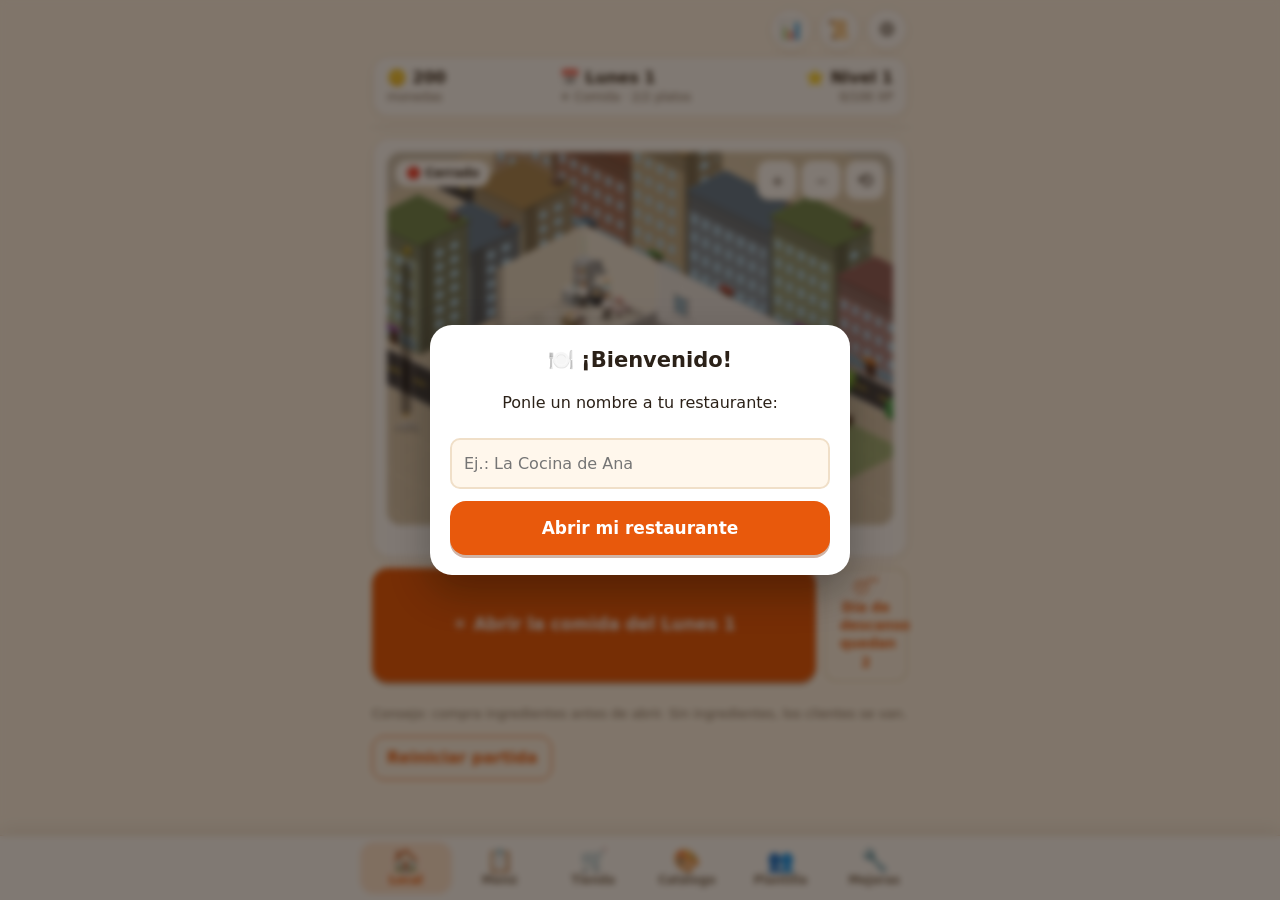
==== app/index.html @ e8a882a8 "Versión 13: guardado a prueba de errores, más fluida, nueva interfaz e icono - Guardado: mismas clav" ====
<!DOCTYPE html>
<html lang="es">
<head>
<meta charset="utf-8">
<meta name="viewport" content="width=device-width, initial-scale=1, viewport-fit=cover">
<title>Mi Restaurante</title>
<meta name="description" content="Juego de gestión de restaurante">
<meta name="theme-color" content="#e8590c">
<meta name="color-scheme" content="light dark">
<!-- PWA / iPhone -->
<meta name="mobile-web-app-capable" content="yes">
<meta name="apple-mobile-web-app-capable" content="yes">
<meta name="apple-mobile-web-app-title" content="Mi Restaurante">
<meta name="apple-mobile-web-app-status-bar-style" content="default">
<link rel="manifest" href="manifest.webmanifest">
<link rel="icon" type="image/png" sizes="32x32" href="favicon-32-v3.png">
<link rel="icon" type="image/png" sizes="64x64" href="favicon-64-v3.png">
<link rel="apple-touch-icon" sizes="180x180" href="apple-touch-icon-v3.png">
<!-- Estilos: estilos.css = dibujo del local; interfaz.css = botones, ventanas y pestañas -->
<link rel="stylesheet" href="css/estilos.css">
<link rel="stylesheet" href="css/interfaz.css">
</head>
<body>
<header class="cab">
  <div class="cab-fila"><div class="rn" id="rn" onclick="askName()"></div><div class="hbtn" id="hbtn"></div></div>
  <div class="top" id="top"></div>
</header>
<main id="view"></main>
<nav class="tabs" id="tabs"></nav>
<div id="toasts" aria-live="polite"></div>
<div id="nm" class="ov" style="display:none"><div class="box"><h2>🍽️ ¡Bienvenido!</h2><p>Ponle un nombre a tu restaurante:</p><input id="nmi" maxlength="24" placeholder="Ej.: La Cocina de Ana" onkeydown="if(event.key==='Enter')setName()"><button class="big" onclick="setName()">Abrir mi restaurante</button></div></div>
<div id="rs" class="ov" style="display:none"><div class="box"><h2>¿Reiniciar la partida?</h2><p>Se borrará todo tu progreso y empezarás de cero.</p><p class="mut">Por si te arrepientes, se guarda una copia automática en ⚙️ Ajustes → Copias automáticas.</p><button class="big" onclick="resetGo()">Sí, reiniciar</button><button class="s ancho" onclick="cerrarVentana('rs')">Cancelar</button></div></div>
<!-- Código del juego (el orden importa: cada archivo usa lo definido en los anteriores) -->
<script src="js/datos.js"></script>
<script src="js/comun.js"></script>
<script src="js/guardado.js"></script>
<script src="js/tienda.js"></script>
<script src="js/personal.js"></script>
<script src="js/mejoras.js"></script>
<script src="js/eventos.js"></script>
<script src="js/servicio.js"></script>
<script src="js/escena.js"></script>
<script src="js/muebles.js"></script>
<script src="js/partida.js"></script>
<script src="js/cocina.js"></script>
<script src="js/ciudad.js"></script>
<script src="js/recetas.js"></script>
<script src="js/vista.js"></script>
<script src="js/catalogo.js"></script>
<script src="js/simulacion.js"></script>
<script src="js/interfaz.js"></script>
<script src="js/audio.js"></script>
<script src="js/ajustes.js"></script>
<script src="js/misiones.js"></script>
<script src="js/estadisticas.js"></script>
<script src="js/inicio.js"></script>
<!-- Service worker: juego sin conexión y actualizaciones automáticas -->
<script src="js/actualizacion.js"></script>
</body>
</html>
---- app/css/estilos.css ----
:root {
  --bg: #fff7ec;
  --card: #ffffff;
  --tx: #2b2118;
  --mut: #7a6a5a;
  --ac: #e8590c;
  --ok: #2f9e44;
  --bad: #c92a2a;
  --bd: #f0dfc8;
  box-sizing: border-box;
  padding-top: env(safe-area-inset-top, 0px);
  padding-bottom: env(safe-area-inset-bottom, 0px);
}

@media (prefers-color-scheme: dark) {
  :root:not([data-theme="light"]) {
    --bg: #1d1812;
    --card: #2a231b;
    --tx: #f5ebdd;
    --mut: #b8a68f;
    --ac: #ff922b;
    --ok: #69db7c;
    --bad: #ff8787;
    --bd: #3d3328;
  }
}

:root[data-theme="dark"] {
  --bg: #1d1812;
  --card: #2a231b;
  --tx: #f5ebdd;
  --mut: #b8a68f;
  --ac: #ff922b;
  --ok: #69db7c;
  --bad: #ff8787;
  --bd: #3d3328;
}

* {
  box-sizing: border-box;
}

html {
  scroll-padding-top: env(safe-area-inset-top, 0px);
}

body {
  background: var(--bg);
  color: var(--tx);
  font-family:
    system-ui,
    -apple-system,
    "Segoe UI",
    Roboto,
    sans-serif;
  max-width: 560px;
  margin: 0 auto;
  padding: 12px 12px 40px;
}

.top {
  display: flex;
  justify-content: space-between;
  gap: 8px;
  background: var(--card);
  border: 1px solid var(--bd);
  border-radius: 14px;
  padding: 10px 12px;
  font-weight: 700;
}

.top small {
  display: block;
  color: var(--mut);
  font-weight: 400;
  font-size: 11px;
}

.tabs {
  display: flex;
  gap: 6px;
  margin: 12px 0;
}

.tabs button.on {
  background: var(--ac);
  color: #fff;
  border-color: var(--ac);
}

.card {
  background: var(--card);
  border: 1px solid var(--bd);
  border-radius: 14px;
  padding: 12px;
  margin-bottom: 10px;
}

.row {
  display: flex;
  align-items: center;
  justify-content: space-between;
  gap: 8px;
}

.row + .row {
  margin-top: 10px;
}

.big {
  width: 100%;
  padding: 14px;
  font-size: 17px;
  font-weight: 700;
  background: var(--ac);
  color: #fff;
  border: 0;
  border-radius: 14px;
}

button.s {
  padding: 8px 12px;
  border-radius: 10px;
  border: 1px solid var(--ac);
  background: transparent;
  color: var(--ac);
  font-weight: 600;
}

button:disabled {
  opacity: 0.4;
}

.room {
  display: grid;
  grid-template-columns: repeat(4, 1fr);
  gap: 8px;
  text-align: center;
  font-size: 30px;
  padding: 8px 0;
}

.mut {
  color: var(--mut);
  font-size: 13px;
}

.ok {
  color: var(--ok);
}

.bad {
  color: var(--bad);
}

.dish {
  border: 2px solid var(--bd);
  border-radius: 12px;
  padding: 10px;
}

.dish.sel {
  border-color: #a63d00;
  border-width: 4px;
  padding: 6px;
  background: #ffe2c4;
  box-shadow: 0 2px 8px rgba(120, 45, 0, 0.35);
}

.dish.un {
  border-color: #d08a4a;
  border-width: 3px;
  padding: 7px;
}

@media (prefers-color-scheme: dark) {
  :root:not([data-theme="light"]) .dish.sel {
    border-color: #ffb06a;
    background: #4a2c14;
    box-shadow: 0 2px 8px rgba(255, 176, 106, 0.25);
  }
  :root:not([data-theme="light"]) .dish.un {
    border-color: #a8703c;
  }
}

:root[data-theme="dark"] .dish.sel {
  border-color: #ffb06a;
  background: #4a2c14;
  box-shadow: 0 2px 8px rgba(255, 176, 106, 0.25);
}

:root[data-theme="dark"] .dish.un {
  border-color: #a8703c;
}

.tabs button {
  flex: 1;
  border: 1px solid var(--bd);
  background: var(--card);
  color: var(--tx);
  border-radius: 12px;
  font-size: 11px;
  padding: 7px 0;
  line-height: 1.35;
  min-width: 0;
  white-space: nowrap;
}

.tabs button br + * {
}

img.i {
  vertical-align: middle;
}

.fl,
.wl {
  position: absolute;
}

.w1 {
  left: 0;
  top: -120px;
  width: 320px;
  height: 120px;
  transform-origin: 50% 100%;
  transform: rotateX(-90deg);
  filter: brightness(0.95);
}

.w2 {
  left: -120px;
  top: 0;
  width: 120px;
  height: 320px;
  transform-origin: 100% 50%;
  transform: rotateY(90deg);
  filter: brightness(0.8);
}

.b {
  position: absolute;
  width: 0;
  height: 0;
  transform-style: preserve-3d;
}

.b i {
  position: absolute;
  background: var(--c);
  display: block;
}

.chips {
  display: flex;
  gap: 6px;
  overflow-x: auto;
  margin-bottom: 10px;
  padding-bottom: 4px;
}

.chips button {
  flex: none;
  padding: 8px 12px;
  border-radius: 20px;
  border: 1px solid var(--bd);
  background: var(--card);
  color: var(--tx);
}

.chips button.on {
  background: var(--ac);
  color: #fff;
  border-color: var(--ac);
}

.grid {
  display: grid;
  grid-template-columns: repeat(2, 1fr);
  gap: 10px;
}

.item {
  text-align: center;
  margin: 0;
}

.item b {
  display: block;
  margin-top: 4px;
}

#bk,
#rf {
  pointer-events: none;
}

#bkw,
#rfw,
#wd,
#crowd {
  position: absolute;
  left: 0;
  top: 0;
  width: 0;
  height: 0;
  transform-style: preserve-3d;
}

.ln {
  position: absolute;
  left: -600px;
  top: 390px;
  width: 1500px;
  height: 4px;
  transform: translateZ(-0.4px);
  background: repeating-linear-gradient(
    90deg,
    #f4d03f 0 28px,
    transparent 28px 56px
  );
}

.pp {
  position: absolute;
  left: -15px;
  top: -56px;
  width: 30px;
  height: 56px;
  transform-origin: 50% 100%;
  text-align: center;
}

.pp .em {
  display: block;
  line-height: 34px;
  margin-top: 22px;
}

.sh {
  position: absolute;
  left: 3px;
  bottom: -2px;
  width: 24px;
  height: 8px;
  border-radius: 50%;
  background: rgba(0, 0, 0, 0.28);
}

.wk .em {
  animation: bob 0.35s ease-in-out infinite;
}

@keyframes bob {
  50% {
    transform: translateY(-3px);
  }
}

.sign {
  position: absolute;
  left: 8px;
  top: 8px;
  background: var(--card);
  color: var(--tx);
  padding: 4px 10px;
  border-radius: 12px;
  font-size: 12px;
  font-weight: 700;
  border: 1px solid var(--bd);
  z-index: 2;
}

.sbar {
  display: flex;
  gap: 3px;
  margin: 3px 0;
}

.sbar i {
  flex: 1;
  height: 7px;
  border-radius: 3px;
  background: var(--bd);
}

.sbar i.on {
  background: var(--ac);
}

.av {
  width: 46px;
  height: 58px;
  border-radius: 10px;
  object-fit: cover;
  flex: none;
  background: #fdf2df;
}

.cd {
  align-items: flex-start;
  gap: 10px;
  border-top: 1px solid var(--bd);
  margin-top: 10px;
  padding-top: 10px;
}

.team {
  display: flex;
  gap: 8px;
  flex-wrap: wrap;
  margin-top: 8px;
}

.tm {
  text-align: center;
  font-size: 11px;
}

.tm .av {
  width: 38px;
  height: 48px;
  display: block;
}

.pp svg {
  position: absolute;
  bottom: 0;
  left: 50%;
  overflow: visible;
}

.pimg {
  position: absolute;
  bottom: 0;
  left: 50%;
  margin-left: -12px;
  width: 24px;
  height: auto;
}

.lgA,
.lgB,
.arA,
.arB {
  transform-box: fill-box;
  transform-origin: 50% 0;
}

.wk .lgA,
.wk .arB {
  animation: swA 0.35s ease-in-out infinite alternate;
}

.wk .lgB,
.wk .arA {
  animation: swB 0.35s ease-in-out infinite alternate;
}

@keyframes swA {
  from {
    transform: rotate(-22deg);
  }
  to {
    transform: rotate(22deg);
  }
}

@keyframes swB {
  from {
    transform: rotate(22deg);
  }
  to {
    transform: rotate(-22deg);
  }
}

.wk .bd,
.wk .pimg {
  animation: bob 0.35s ease-in-out infinite;
}

.bub {
  position: absolute;
  left: 6px;
  font-size: 14px;
  line-height: 1;
  top: -10px;
}

.cn {
  width: 70px;
  left: -35px;
}

.cn .sh {
  display: none;
}

.cn .em {
  animation: up 1.4s ease-out forwards;
  color: #b8860b;
  font-weight: 800;
  white-space: nowrap;
  text-shadow:
    0 0 3px #fff,
    0 0 3px #fff;
}

@keyframes up {
  from {
    transform: translateY(0);
    opacity: 1;
  }
  to {
    transform: translateY(-36px);
    opacity: 0;
  }
}

.stage {
  position: relative;
  overflow: hidden;
  height: 370px;
  background: #c9c3b6;
  touch-action: none;
  cursor: grab;
  user-select: none;
}

.w3 {
  left: -150px;
  top: -120px;
  width: 150px;
  height: 120px;
  transform-origin: 50% 100%;
  transform: rotateX(-90deg);
}

.w4 {
  left: -270px;
  top: 0;
  width: 120px;
  height: 200px;
  transform-origin: 100% 50%;
  transform: rotateY(90deg);
}

.ck .arA {
  animation: swA 0.5s ease-in-out infinite alternate;
}

.ck .arB {
  animation: swB 0.5s ease-in-out infinite alternate;
}

.zc {
  position: absolute;
  right: 8px;
  top: 8px;
  display: flex;
  gap: 4px;
  z-index: 2;
}

.zc button {
  width: 30px;
  height: 30px;
  border-radius: 8px;
  border: 1px solid var(--bd);
  background: var(--card);
  color: var(--tx);
  font-size: 16px;
  padding: 0;
}

.iso {
  position: absolute;
  margin-left: -160px;
  transform-style: preserve-3d;
  transform: rotateX(60deg) rotateZ(45deg);
  left: 0;
  top: 0;
  width: 0;
  height: 0;
  margin: 0;
}

.b .s1 {
  left: 0;
  top: var(--d);
  width: var(--w);
  height: var(--h);
  transform-origin: 0 0;
  transform: rotateX(90deg);
  filter: none;
  background: linear-gradient(rgba(0, 0, 0, 0.2), rgba(0, 0, 0, 0.2)), var(--c);
}

.b .s2 {
  left: var(--w);
  top: 0;
  width: var(--h);
  height: var(--d);
  transform-origin: 0 0;
  transform: rotateY(-90deg);
  filter: none;
  background: linear-gradient(rgba(0, 0, 0, 0.38), rgba(0, 0, 0, 0.38)),
    var(--c2, var(--c));
}

.it,
.cr {
  position: absolute;
  left: 0;
  top: 0;
  width: 0;
  height: 0;
  transform-style: preserve-3d;
}

.gc {
  position: absolute;
  width: 40px;
  height: 40px;
  box-sizing: border-box;
  border: 1px solid rgba(255, 255, 255, 0.6);
  transform: translateZ(0.6px);
  cursor: pointer;
}

.gc.sel {
  background: rgba(255, 212, 59, 0.6);
}

.gc.no {
  background: rgba(220, 60, 60, 0.22);
}

.pvf {
  height: 84px;
  display: flex;
  align-items: center;
  justify-content: center;
}

.pvf i {
  display: block;
  width: 62px;
  height: 62px;
  transform: rotateX(60deg) rotateZ(45deg);
  box-shadow: 0 0 0 2px #5b4636;
}

.pvf i.pw {
  width: 84px;
  height: 54px;
  transform: none;
  border-radius: 3px;
  box-shadow:
    0 0 0 2px #8a7a66,
    inset 0 -12px 0 rgba(0, 0, 0, 0.12);
}

.mini {
  position: relative;
  height: 84px;
  overflow: hidden;
}

.isom {
  position: absolute;
  left: 50%;
  top: 50px;
  width: 0;
  height: 0;
  transform-style: preserve-3d;
  transform: scale(1.2) rotateX(60deg) rotateZ(45deg);
}

.win {
  background: var(--card);
  border: 1px solid var(--bd);
  border-radius: 14px;
  padding: 8px 12px;
  margin-bottom: 10px;
}

.win summary {
  font-weight: 700;
  cursor: pointer;
  padding: 4px 0;
}

.mini.sm {
  height: 60px;
  width: 80px;
  flex: none;
}

.mini.sm .isom {
  top: 36px;
  transform: scale(0.8) rotateX(60deg) rotateZ(45deg);
}

.b .t {
  left: 0;
  top: 0;
  width: var(--w);
  height: var(--d);
  transform: translateZ(var(--h));
  box-shadow:
    inset 0 0 0 1px rgba(255, 255, 255, 0.22),
    inset 0 0 8px rgba(255, 255, 255, 0.12);
}

.b .s1,
.b .s2 {
  box-shadow: inset 0 0 0 1px rgba(0, 0, 0, 0.2);
}

body.night .stage {
  background: radial-gradient(1.3px 1.3px at 12% 14%, #fff, transparent),
    radial-gradient(1px 1px at 29% 7%, #cfe0ff, transparent),
    radial-gradient(1.3px 1.3px at 54% 18%, #fff, transparent),
    radial-gradient(1px 1px at 71% 8%, #cfe0ff, transparent),
    radial-gradient(1.3px 1.3px at 87% 22%, #fff, transparent),
    radial-gradient(1px 1px at 41% 30%, #fff, transparent),
    radial-gradient(1px 1px at 93% 40%, #cfe0ff, transparent),
    linear-gradient(#050920, #0f1a45 60%, #16245a);
}

body.night .rd {
  background: #10142b;
  box-shadow:
    0 -3px 0 #26305a,
    0 3px 0 #26305a;
}

body.night .ln {
  background: repeating-linear-gradient(
    90deg,
    #6f6a2e 0 28px,
    transparent 28px 56px
  );
}

body.night .cb {
  background: #26305a;
}

body.night .zb {
  background: repeating-linear-gradient(
    90deg,
    #7d87b3 0 7px,
    transparent 7px 14px
  );
}

body.night .cr i {
  background-image: linear-gradient(#5463a8, #5463a8);
  background-blend-mode: multiply;
}

body.night .gr {
  background:
    radial-gradient(rgba(255, 255, 255, 0.04) 1px, transparent 1px) 0 0/7px 7px,
    #0d1230;
}

#dbar {
  position: absolute;
  left: 6px;
  top: 50%;
  transform: translateY(-50%);
  height: 190px;
  width: 26px;
  z-index: 7;
  display: flex;
  flex-direction: column;
  align-items: center;
  gap: 3px;
  font-size: 10px;
  font-weight: 700;
  color: #fff;
  text-shadow: 0 1px 2px #000;
  pointer-events: none;
}

#dbar .dbm {
  flex: 1;
  width: 12px;
  border-radius: 7px;
  background: rgba(0, 0, 0, 0.4);
  border: 1px solid rgba(255, 255, 255, 0.55);
  position: relative;
  overflow: hidden;
}

#dbar .dbf {
  position: absolute;
  bottom: 0;
  left: 0;
  right: 0;
  background: linear-gradient(#ffd54f, #ff9800);
  transition: height 0.5s;
}

body.night .stage::before {
  content: "🌙";
  position: absolute;
  top: 8px;
  right: 14px;
  font-size: 22px;
  z-index: 6;
  pointer-events: none;
}

.sit svg {
  bottom: -7px;
  clip-path: inset(0 0 37% 0);
}

.sit .sh {
  display: none;
}

.sit.hi svg {
  bottom: 1px;
}

.dm .sh {
  display: none;
}

.bb {
  position: absolute;
  left: 0;
  top: 0;
  width: 0;
  height: 0;
  transform-origin: 0 0;
}

.dc {
  position: absolute;
  border-radius: 50%;
}

.sv {
  display: flex;
  align-items: flex-end;
  justify-content: center;
}

.sv svg {
  height: 76px;
  width: auto;
}

.mini.sm .sv {
  height: 60px;
}

.mini.sm .sv svg {
  height: 54px;
}

.rn {
  font-weight: 800;
  font-size: 18px;
  text-align: center;
  margin: 2px 0 8px;
  cursor: pointer;
}

.ov {
  position: fixed;
  inset: 0;
  background: rgba(0, 0, 0, 0.6);
  display: flex;
  align-items: center;
  justify-content: center;
  z-index: 50;
}

.box {
  background: var(--card);
  color: var(--tx);
  padding: 20px;
  border-radius: 18px;
  width: min(88vw, 340px);
  text-align: center;
}

.box h2 {
  margin: 0 0 6px;
}

.box input {
  width: 100%;
  padding: 12px;
  font-size: 16px;
  border-radius: 10px;
  border: 2px solid var(--bd);
  background: var(--bg);
  color: var(--tx);
  margin: 8px 0 12px;
}

.gr {
  position: absolute;
  left: -600px;
  top: -600px;
  width: 1500px;
  height: 1700px;
  transform: translateZ(-1px);
  background: repeating-linear-gradient(
      90deg,
      rgba(0, 0, 0, 0.07) 0 1px,
      transparent 1px 20px
    ),
    repeating-linear-gradient(
      0deg,
      rgba(0, 0, 0, 0.07) 0 1px,
      transparent 1px 10px
    ),
    #d9ccb4;
}

.cb {
  position: absolute;
  left: -600px;
  width: 1500px;
  height: 4px;
  background: #ece7dc;
  transform: translateZ(-0.4px);
}

.zb {
  position: absolute;
  width: 56px;
  height: 80px;
  background: repeating-linear-gradient(
    90deg,
    #f4f4f4 0 7px,
    transparent 7px 14px
  );
  transform: translateZ(-0.3px);
}

.wcm {
  position: absolute;
  left: 0;
  top: 0;
  width: 0;
  height: 0;
  transform-style: preserve-3d;
  cursor: pointer;
}

.wrow {
  display: grid;
  gap: 4px;
}

.wc {
  padding: 6px 0;
  min-width: 0;
  font-size: 15px;
  line-height: 1.1;
  display: flex;
  flex-direction: column;
  align-items: center;
}

.wc small {
  font-size: 10px;
  opacity: 0.7;
}

.wc.on {
  outline: 3px solid #ffb300;
}

.wc.ok {
  outline: 2px dashed #ffb300;
}

.sgn {
  position: absolute;
  left: -20px;
  bottom: 0;
  width: 40px;
  padding: 1px 2px;
  border: 1px solid;
  border-radius: 6px;
  font-weight: 800;
  text-align: center;
  line-height: 1.1;
  white-space: nowrap;
  overflow: hidden;
  text-overflow: ellipsis;
  box-shadow: 0 2px 0 rgba(0, 0, 0, 0.3);
}

.sgn.sm {
  position: static;
  width: auto;
  max-width: 130px;
  margin: auto;
  font-size: 11px;
  padding: 5px 6px;
  border-width: 3px;
}

.brd {
  position: absolute;
  left: -8px;
  bottom: 0;
  width: 16px;
  max-height: 12px;
  overflow: hidden;
  padding: 1px;
  border: 1px solid;
  border-radius: 2px;
  font-size: 2px;
  line-height: 1.2;
  text-align: center;
}

.brd.sm {
  position: static;
  width: 80px;
  font-size: 9px;
  max-height: none;
  overflow: visible;
  padding: 4px;
  border-width: 3px;
}

.kf {
  position: absolute;
  left: -150px;
  top: 0;
  width: 150px;
  height: 200px;
  box-shadow: 0 0 0 3px #5b4636;
  background: conic-gradient(
      #ece8de 25%,
      #dcd7ca 0 50%,
      #ece8de 0 75%,
      #dcd7ca 0
    )
    0 0/52px 52px;
}

.fl {
  left: 0;
  top: 0;
  width: 320px;
  height: 320px;
  box-shadow: 0 0 0 3px #5b4636;
  position: absolute;
}

.fl::after,
.kf::after {
  content: "";
  position: absolute;
  inset: 0;
  pointer-events: none;
  background: radial-gradient(
      ellipse at 50% 35%,
      rgba(255, 255, 255, 0.16),
      transparent 62%
    ),
    linear-gradient(rgba(0, 0, 0, 0), rgba(0, 0, 0, 0.08));
}

.wl::after {
  content: "";
  position: absolute;
  left: 0;
  right: 0;
  bottom: 0;
  height: 9%;
  background: linear-gradient(rgba(0, 0, 0, 0.14), rgba(0, 0, 0, 0.3));
  border-top: 1px solid rgba(255, 255, 255, 0.28);
}

.wl::before {
  content: "";
  position: absolute;
  left: 0;
  right: 0;
  top: 0;
  height: 5%;
  background: rgba(255, 255, 255, 0.2);
  border-bottom: 1px solid rgba(0, 0, 0, 0.1);
}

.fcd .s1::after,
.fcd .s2::after {
  content: "";
  position: absolute;
  inset: 0;
  background: repeating-linear-gradient(
      0deg,
      rgba(0, 0, 0, 0.14) 0 1px,
      transparent 1px 6px
    ),
    repeating-linear-gradient(
      90deg,
      rgba(0, 0, 0, 0.07) 0 1px,
      transparent 1px 14px
    );
}

.fcd .s2::after {
  background: repeating-linear-gradient(
      90deg,
      rgba(0, 0, 0, 0.14) 0 1px,
      transparent 1px 6px
    ),
    repeating-linear-gradient(
      0deg,
      rgba(0, 0, 0, 0.07) 0 1px,
      transparent 1px 14px
    );
}

.rd {
  position: absolute;
  left: -600px;
  top: 352px;
  width: 1500px;
  height: 80px;
  transform: translateZ(-0.5px);
  background:
    radial-gradient(rgba(255, 255, 255, 0.06) 1px, transparent 1px) 0 0/7px 7px,
    radial-gradient(rgba(0, 0, 0, 0.28) 1px, transparent 1px) 3px 3px/9px 9px,
    #3a3d42;
  box-shadow:
    0 -3px 0 #ece7dc,
    0 3px 0 #ece7dc;
  background-image: radial-gradient(
    rgba(255, 255, 255, 0.05) 1px,
    transparent 1.5px
  );
  background-size: 5px 5px;
}

.tf {
  position: absolute;
  background: repeating-linear-gradient(
    90deg,
    #b08968 0 18px,
    #9c7650 18px 20px
  );
}

.tf::after {
  content: "";
  position: absolute;
  inset: 0;
  background: linear-gradient(rgba(255, 255, 255, 0.12), rgba(0, 0, 0, 0.1));
}

.lg {
  position: absolute;
  background:
    radial-gradient(rgba(255, 255, 255, 0.08) 1px, transparent 1.5px) 0 0/8px
      8px,
    #6a9e4a;
}

body.night .lg {
  background:
    radial-gradient(rgba(255, 255, 255, 0.04) 1px, transparent 1.5px) 0 0/8px
      8px,
    #1e3a2a;
}

.cbd .s1::after,
.cbd .s2::after {
  content: "";
  position: absolute;
  inset: 10px 8px 36px 8px;
  background: #a7d3ee;
  -webkit-mask-image: repeating-linear-gradient(
      90deg,
      #000 0 12px,
      transparent 12px 26px
    ),
    repeating-linear-gradient(0deg, #000 0 16px, transparent 16px 34px);
  mask-image: repeating-linear-gradient(
      90deg,
      #000 0 12px,
      transparent 12px 26px
    ),
    repeating-linear-gradient(0deg, #000 0 16px, transparent 16px 34px);
  -webkit-mask-composite: source-in;
  mask-composite: intersect;
}

.cbd .s1::before,
.cbd .s2::before {
  content: "";
  position: absolute;
  left: 0;
  right: 0;
  bottom: 0;
  height: 30px;
  background: rgba(0, 0, 0, 0.2);
}

body.night .cbd .s1::after,
body.night .cbd .s2::after {
  background: #ffd66b;
}

.bb svg,
.pp svg,
.sv svg {
  shape-rendering: geometricPrecision;
}

.wp {
  position: absolute;
  transform-origin: 0 100%;
}

.wp > .sgn {
  position: static;
  width: 100%;
  height: 100%;
  box-sizing: border-box;
  line-height: 8px;
  padding: 0 2px;
  border-radius: 2px;
}

.wp > .brd {
  position: static;
  width: 100%;
  height: 100%;
  max-height: none;
  box-sizing: border-box;
  padding: 0;
  overflow: hidden;
  font-size: 6px;
}

.xd {
  width: 40px;
  height: 64px;
  border-radius: 4px 4px 0 0;
  position: relative;
  border: 3px solid rgba(0, 0, 0, 0.35);
}

.xd u {
  position: absolute;
  left: 6px;
  top: 8px;
  width: 20px;
  height: 22px;
  background: #bfe3ff;
  border: 2px solid rgba(0, 0, 0, 0.3);
  text-decoration: none;
}

.xa {
  width: 96px;
  height: 36px;
  border-radius: 0 0 12px 12px;
  border: 2px solid rgba(0, 0, 0, 0.25);
}

.mcols {
  display: grid;
  grid-template-columns: 1fr 1fr;
  gap: 8px;
  align-items: start;
}

.mcols h3 {
  margin: 4px 0 2px;
  font-size: 14px;
}

.dish2 {
  display: flex;
  flex-direction: column;
  align-items: center;
  text-align: center;
  gap: 3px;
  padding: 8px;
  margin-top: 8px;
  margin-bottom: 0;
}

.dish2 b {
  font-size: 13px;
  line-height: 1.2;
}

.dish2 .sm,
.mcols .sm {
  font-size: 10.5px;
  line-height: 1.3;
}

.dish2 .s {
  margin-top: 4px;
  width: 100%;
  background: var(--card);
}

.dish2 .sm img {
  vertical-align: middle;
}
---- app/css/interfaz.css ----
/* interfaz.css — Aspecto de la interfaz (cabecera, pestañas, botones, ventanas y avisos).
 * El dibujo del local y de los personajes está en estilos.css. */

:root {
  --ac-suave: #ffe8d6;
  --sombra: 0 2px 10px rgba(90, 45, 0, 0.07);
  --nav-h: 64px;
  padding-top: 0;
  padding-bottom: 0;
  -webkit-text-size-adjust: 100%;
}
@media (prefers-color-scheme: dark) {
  :root:not([data-theme="light"]) {
    --ac-suave: #4a2c14;
    --sombra: 0 2px 10px rgba(0, 0, 0, 0.35);
  }
}
:root[data-theme="dark"] {
  --ac-suave: #4a2c14;
  --sombra: 0 2px 10px rgba(0, 0, 0, 0.35);
}

body {
  padding: 0 max(12px, env(safe-area-inset-right)) calc(var(--nav-h) + env(safe-area-inset-bottom) + 24px)
    max(12px, env(safe-area-inset-left));
  -webkit-tap-highlight-color: transparent;
  line-height: 1.4;
}
button,
input,
textarea,
label.s {
  font: inherit;
  touch-action: manipulation;
}
button {
  cursor: pointer;
  transition:
    transform 0.12s ease,
    background-color 0.2s ease,
    opacity 0.2s ease;
}
button:active:not(:disabled) {
  transform: scale(0.96);
}
:focus-visible {
  outline: 3px solid var(--ac);
  outline-offset: 2px;
}

/* ---------- Cabecera (fija arriba) ---------- */
.cab {
  position: sticky;
  top: 0;
  z-index: 30;
  margin: 0 -12px 12px;
  padding: calc(env(safe-area-inset-top, 0px) + 6px) 12px 8px;
  background: var(--bg);
  box-shadow: 0 6px 12px -10px rgba(0, 0, 0, 0.25);
}
.cab-fila {
  display: flex;
  align-items: center;
  gap: 8px;
  min-height: 46px;
}
.rn {
  flex: 1;
  min-width: 0;
  margin: 0;
  text-align: left;
  font-size: 19px;
  white-space: nowrap;
  overflow: hidden;
  text-overflow: ellipsis;
}
.hbtn {
  display: flex;
  flex-direction: row-reverse;
  gap: 6px;
}
.hb {
  position: relative;
  width: 42px;
  height: 42px;
  padding: 0;
  border-radius: 50%;
  border: 1px solid var(--bd);
  background: var(--card);
  color: var(--tx);
  font-size: 19px;
  line-height: 1;
  box-shadow: var(--sombra);
}
.globo {
  position: absolute;
  top: -4px;
  right: -4px;
  min-width: 19px;
  height: 19px;
  padding: 0 4px;
  border-radius: 10px;
  background: #e03131;
  color: #fff;
  font-size: 11px;
  font-weight: 700;
  line-height: 19px;
}
.top {
  margin-top: 4px;
  padding: 10px 14px;
  border-radius: 16px;
  box-shadow: var(--sombra);
  font-size: 16px;
}
.top > div:last-child {
  text-align: right;
}
.top small {
  font-size: 12px;
}

/* ---------- Pestañas (barra inferior, cómoda para el pulgar) ---------- */
.tabs {
  position: fixed;
  left: 0;
  right: 0;
  bottom: 0;
  z-index: 35;
  margin: 0;
  gap: 2px;
  padding: 6px max(6px, env(safe-area-inset-right), calc((100% - 560px) / 2))
    calc(6px + env(safe-area-inset-bottom, 0px)) max(6px, env(safe-area-inset-left), calc((100% - 560px) / 2));
  background: var(--card);
  border-top: 1px solid var(--bd);
  box-shadow: 0 -6px 18px rgba(0, 0, 0, 0.07);
}
.tabs button {
  flex: 1;
  display: flex;
  flex-direction: column;
  align-items: center;
  justify-content: center;
  gap: 1px;
  min-height: 52px;
  padding: 4px 0;
  border: 0;
  border-radius: 14px;
  background: transparent;
  color: var(--mut);
  font-size: 11.5px;
  font-weight: 600;
  line-height: 1.2;
}
.tabs .ti {
  font-size: 22px;
  line-height: 1.1;
}
.tabs button.on {
  background: var(--ac-suave);
  color: var(--ac);
  border: 0;
}

/* ---------- Tarjetas y botones ---------- */
.card {
  border-radius: 18px;
  padding: 14px;
  box-shadow: var(--sombra);
}
.big {
  min-height: 54px;
  border-radius: 16px;
  box-shadow: 0 3px 0 rgba(120, 40, 0, 0.35);
}
.big:disabled {
  box-shadow: none;
}
button.s,
label.s {
  min-height: 44px;
  padding: 9px 14px;
  border-radius: 12px;
  border-width: 1.5px;
}
label.s {
  display: inline-flex;
  align-items: center;
  justify-content: center;
  cursor: pointer;
  border-style: solid;
  border-color: var(--ac);
  color: var(--ac);
  font-weight: 600;
}
.chips button {
  min-height: 40px;
  padding: 8px 14px;
}
.zc button {
  width: 40px;
  height: 40px;
  border-radius: 12px;
  font-size: 19px;
}
.stage {
  border-radius: 14px;
}
.ancho {
  width: 100%;
  margin-top: 8px;
}
.botones {
  display: flex;
  flex-wrap: wrap;
  gap: 8px;
  margin: 10px 0;
}
.botones > * {
  flex: 1 1 auto;
}
button.s.rojo {
  background: #c0392b;
  border-color: #c0392b;
  color: #fff;
}
.interruptor {
  min-width: 72px;
  opacity: 0.6;
}
.interruptor.on {
  background: var(--ac);
  color: #fff;
  opacity: 1;
}

/* ---------- Ventanas ---------- */
.ov {
  padding: calc(env(safe-area-inset-top, 0px) + 12px) max(12px, env(safe-area-inset-right))
    calc(env(safe-area-inset-bottom, 0px) + 12px) max(12px, env(safe-area-inset-left));
  background: rgba(25, 12, 0, 0.55);
  -webkit-backdrop-filter: blur(3px);
  backdrop-filter: blur(3px);
  animation: ov-entra 0.2s ease-out;
}
.ov.saliendo {
  animation: ov-sale 0.16s ease-in forwards;
}
@keyframes ov-entra {
  from {
    opacity: 0;
    transform: translateY(14px);
  }
}
@keyframes ov-sale {
  to {
    opacity: 0;
    transform: translateY(10px);
  }
}
.box {
  position: relative;
  width: min(100%, 420px);
  max-height: 100%;
  overflow: auto;
  overscroll-behavior: contain;
  -webkit-overflow-scrolling: touch;
  padding: 20px;
  border-radius: 22px;
  box-shadow: 0 16px 40px rgba(0, 0, 0, 0.3);
  line-height: 1.45;
}
.box.hoja {
  text-align: left;
}
.box h2 {
  margin: 0 0 10px;
  font-size: 21px;
}
.box h3 {
  margin: 18px 0 6px;
  font-size: 16px;
}
.box .big + .s,
.box .big + .big {
  margin-top: 8px;
}
.box textarea {
  width: 100%;
  height: 76px;
  margin-top: 6px;
  padding: 10px;
  border: 2px solid var(--bd);
  border-radius: 12px;
  background: var(--bg);
  color: var(--tx);
  font-size: 13px;
}
/* Botón ✕: se queda visible arriba a la derecha aunque se desplace el contenido */
.x {
  position: sticky;
  top: 0;
  z-index: 3;
  display: block;
  width: 40px;
  height: 40px;
  margin: -6px -6px -34px auto;
  padding: 0;
  border: 0;
  border-radius: 50%;
  background: var(--ac);
  color: #fff;
  font-size: 18px;
  font-weight: 700;
  line-height: 1;
  box-shadow: 0 2px 8px rgba(0, 0, 0, 0.3);
}
.x + h2,
.x + .row,
.x + div {
  padding-right: 44px;
}
.copia {
  display: flex;
  align-items: center;
  justify-content: space-between;
  gap: 10px;
  padding: 10px 0;
  border-top: 1px solid var(--bd);
}
.card.aviso {
  margin: 10px 0;
}
.card.peligro {
  margin: 10px 0;
  border-color: #c0392b;
}
.version {
  margin-top: 18px;
  text-align: center;
}

/* ---------- Avisos flotantes ---------- */
#toasts {
  position: fixed;
  left: 0;
  right: 0;
  top: calc(env(safe-area-inset-top, 0px) + 70px);
  z-index: 60;
  display: flex;
  flex-direction: column;
  align-items: center;
  gap: 6px;
  padding: 0 16px;
  pointer-events: none;
}
.toast {
  max-width: 520px;
  padding: 12px 16px;
  border-radius: 14px;
  background: rgba(30, 20, 10, 0.92);
  color: #fff;
  font-size: 14px;
  text-align: center;
  box-shadow: 0 6px 18px rgba(0, 0, 0, 0.3);
  pointer-events: auto;
  animation: toast-entra 0.25s ease-out;
  transition:
    opacity 0.4s,
    transform 0.4s;
}
.toast.fuera {
  opacity: 0;
  transform: translateY(-8px);
}
@keyframes toast-entra {
  from {
    opacity: 0;
    transform: translateY(-10px);
  }
}

/* Quien prefiera menos movimiento (ajuste del móvil) no verá las animaciones de la interfaz */
@media (prefers-reduced-motion: reduce) {
  .ov,
  .ov.saliendo,
  .toast {
    animation: none;
  }
  button {
    transition: none;
  }
}
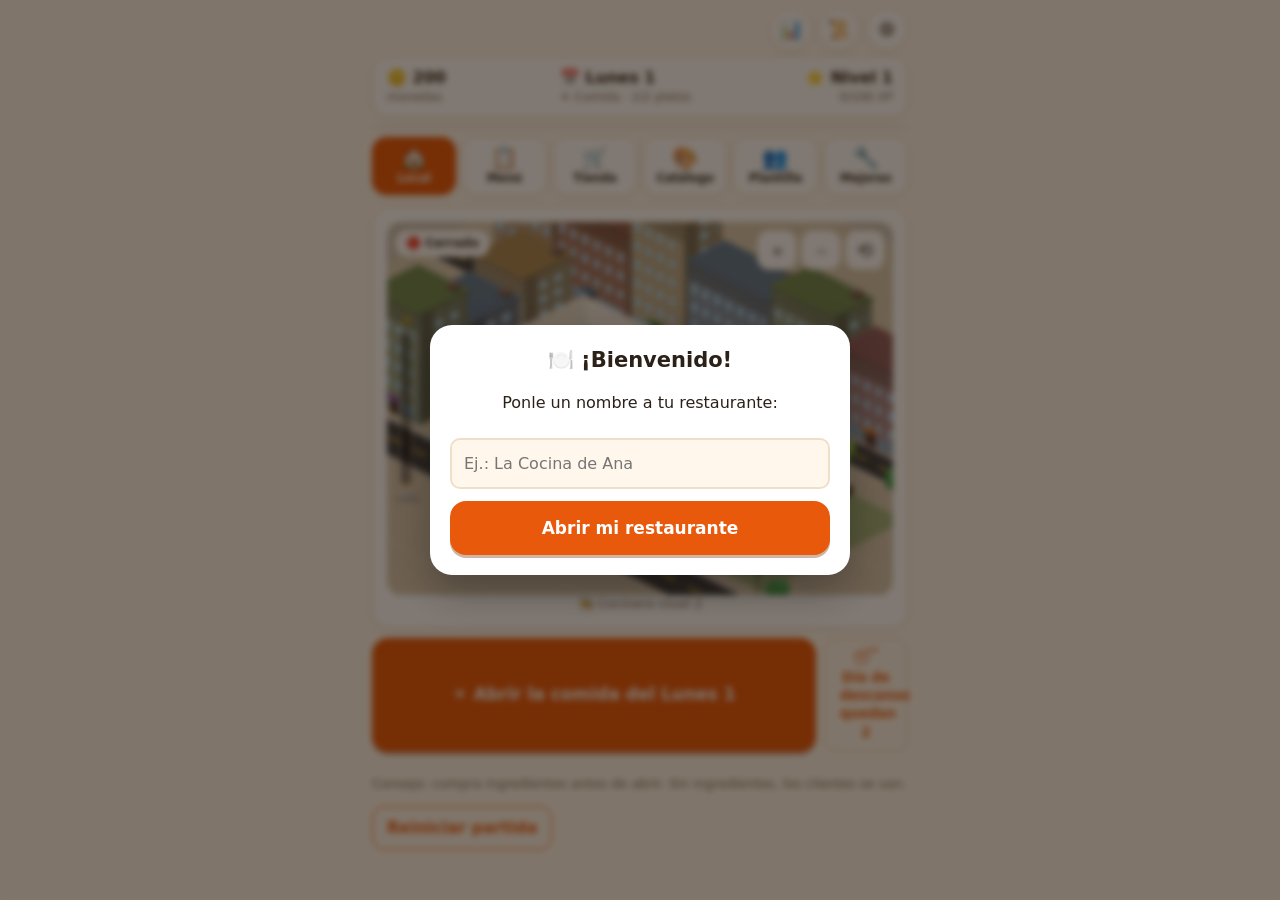
==== commit 3bff1323: "Las pestañas (Local, Menú, Tienda…) vuelven a estar arriba, bajo la cabecera Co-Authored-By: Claude " ====
--- a/app/index.html
+++ b/app/index.html
@@ -25,8 +25,8 @@
   <div class="cab-fila"><div class="rn" id="rn" onclick="askName()"></div><div class="hbtn" id="hbtn"></div></div>
   <div class="top" id="top"></div>
 </header>
+<nav class="tabs" id="tabs"></nav>
 <main id="view"></main>
-<nav class="tabs" id="tabs"></nav>
 <div id="toasts" aria-live="polite"></div>
 <div id="nm" class="ov" style="display:none"><div class="box"><h2>🍽️ ¡Bienvenido!</h2><p>Ponle un nombre a tu restaurante:</p><input id="nmi" maxlength="24" placeholder="Ej.: La Cocina de Ana" onkeydown="if(event.key==='Enter')setName()"><button class="big" onclick="setName()">Abrir mi restaurante</button></div></div>
 <div id="rs" class="ov" style="display:none"><div class="box"><h2>¿Reiniciar la partida?</h2><p>Se borrará todo tu progreso y empezarás de cero.</p><p class="mut">Por si te arrepientes, se guarda una copia automática en ⚙️ Ajustes → Copias automáticas.</p><button class="big" onclick="resetGo()">Sí, reiniciar</button><button class="s ancho" onclick="cerrarVentana('rs')">Cancelar</button></div></div>
--- a/app/css/interfaz.css
+++ b/app/css/interfaz.css
@@ -4,7 +4,6 @@
 :root {
   --ac-suave: #ffe8d6;
   --sombra: 0 2px 10px rgba(90, 45, 0, 0.07);
-  --nav-h: 64px;
   padding-top: 0;
   padding-bottom: 0;
   -webkit-text-size-adjust: 100%;
@@ -21,7 +20,7 @@
 }
 
 body {
-  padding: 0 max(12px, env(safe-area-inset-right)) calc(var(--nav-h) + env(safe-area-inset-bottom) + 24px)
+  padding: 0 max(12px, env(safe-area-inset-right)) calc(env(safe-area-inset-bottom) + 32px)
     max(12px, env(safe-area-inset-left));
   -webkit-tap-highlight-color: transparent;
   line-height: 1.4;
@@ -120,20 +119,10 @@
   font-size: 12px;
 }
 
-/* ---------- Pestañas (barra inferior, cómoda para el pulgar) ---------- */
+/* ---------- Pestañas (debajo de la cabecera, como siempre) ---------- */
 .tabs {
-  position: fixed;
-  left: 0;
-  right: 0;
-  bottom: 0;
-  z-index: 35;
-  margin: 0;
-  gap: 2px;
-  padding: 6px max(6px, env(safe-area-inset-right), calc((100% - 560px) / 2))
-    calc(6px + env(safe-area-inset-bottom, 0px)) max(6px, env(safe-area-inset-left), calc((100% - 560px) / 2));
-  background: var(--card);
-  border-top: 1px solid var(--bd);
-  box-shadow: 0 -6px 18px rgba(0, 0, 0, 0.07);
+  gap: 6px;
+  margin: 0 0 12px;
 }
 .tabs button {
   flex: 1;
@@ -141,25 +130,19 @@
   flex-direction: column;
   align-items: center;
   justify-content: center;
-  gap: 1px;
-  min-height: 52px;
-  padding: 4px 0;
-  border: 0;
+  gap: 2px;
+  min-width: 0;
+  min-height: 58px;
+  padding: 6px 0;
   border-radius: 14px;
-  background: transparent;
-  color: var(--mut);
   font-size: 11.5px;
   font-weight: 600;
   line-height: 1.2;
+  box-shadow: var(--sombra);
 }
 .tabs .ti {
-  font-size: 22px;
+  font-size: 21px;
   line-height: 1.1;
-}
-.tabs button.on {
-  background: var(--ac-suave);
-  color: var(--ac);
-  border: 0;
 }
 
 /* ---------- Tarjetas y botones ---------- */
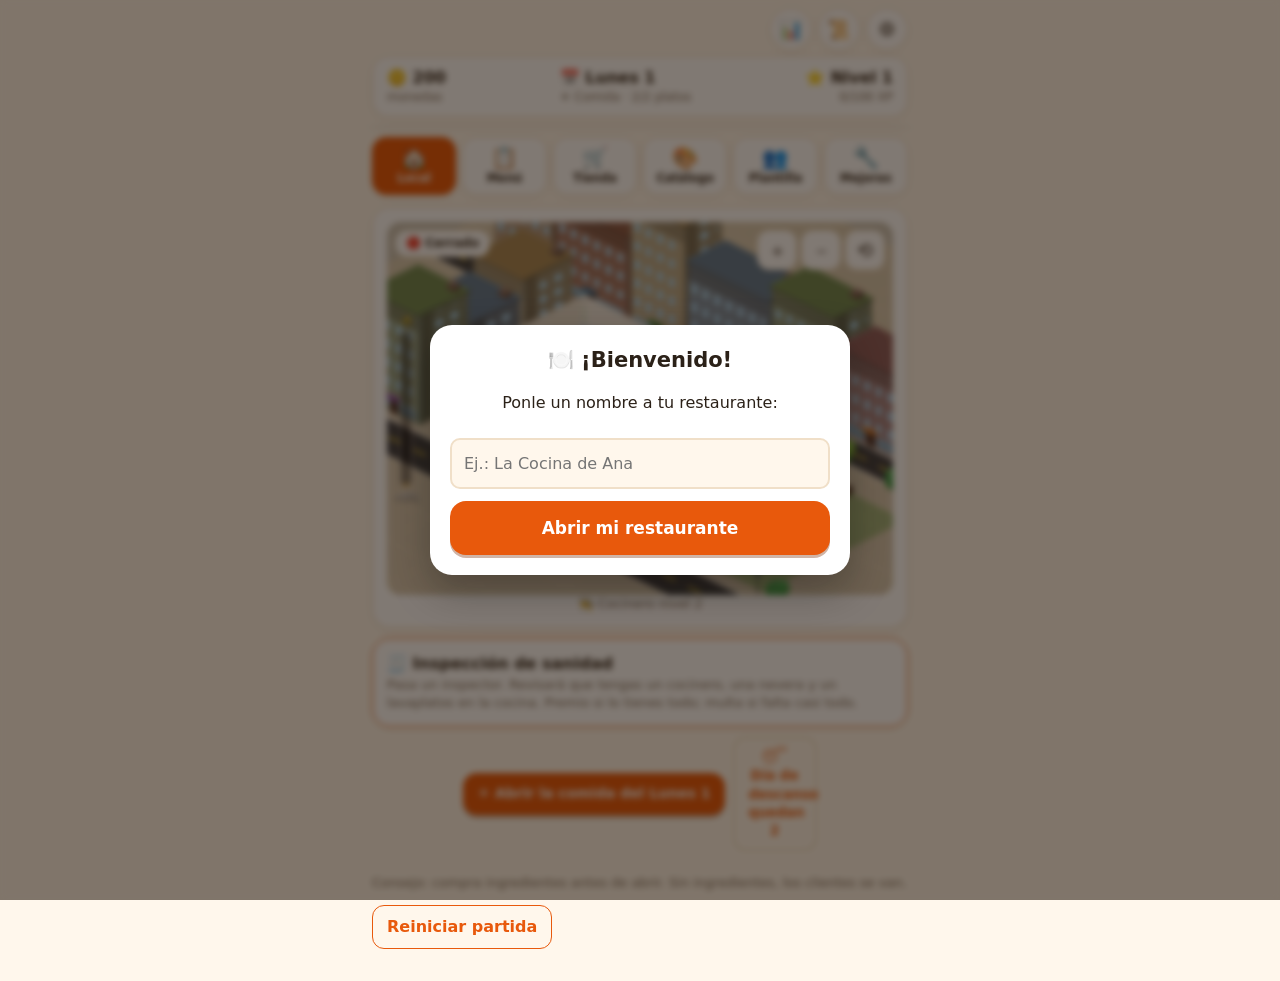
==== commit d48db272: "Versión 15: en Ajustes se puede elegir pantalla automática, clara u oscura - El tema se guarda en re" ====
--- a/app/index.html
+++ b/app/index.html
@@ -13,6 +13,8 @@
 <meta name="apple-mobile-web-app-title" content="Mi Restaurante">
 <meta name="apple-mobile-web-app-status-bar-style" content="default">
 <link rel="manifest" href="manifest.webmanifest">
+<!-- Tema elegido en Ajustes (claro/oscuro); si no hay, se usa el del móvil -->
+<script>try{var t=(JSON.parse(localStorage.getItem("restaurante_cfg")||"{}")||{}).tema;if(t==="claro"||t==="oscuro"){document.documentElement.dataset.theme=t==="claro"?"light":"dark";document.documentElement.style.colorScheme=t==="claro"?"light":"dark"}}catch(e){}</script>
 <link rel="icon" type="image/png" sizes="32x32" href="favicon-32-v3.png">
 <link rel="icon" type="image/png" sizes="64x64" href="favicon-64-v3.png">
 <link rel="apple-touch-icon" sizes="180x180" href="apple-touch-icon-v3.png">
--- a/app/css/interfaz.css
+++ b/app/css/interfaz.css
@@ -189,6 +189,22 @@
 .stage {
   border-radius: 14px;
 }
+/* Botón «Abrir la comida / la cena» y «Día de descanso» (pestaña Local) */
+.fila-abrir {
+  display: flex;
+  justify-content: center;
+  align-items: center;
+  gap: 8px;
+}
+.big.abrir {
+  width: auto;
+  flex: 0 1 auto;
+  min-height: 42px;
+  padding: 8px 14px;
+  border-radius: 14px;
+  font-size: 14px;
+  line-height: 1.25;
+}
 .ancho {
   width: 100%;
   margin-top: 8px;
@@ -210,6 +226,12 @@
 .interruptor {
   min-width: 72px;
   opacity: 0.6;
+}
+.botones.tema > * {
+  flex: 1 1 auto;
+  padding: 9px 6px;
+  font-size: 14px;
+  white-space: nowrap;
 }
 .interruptor.on {
   background: var(--ac);
